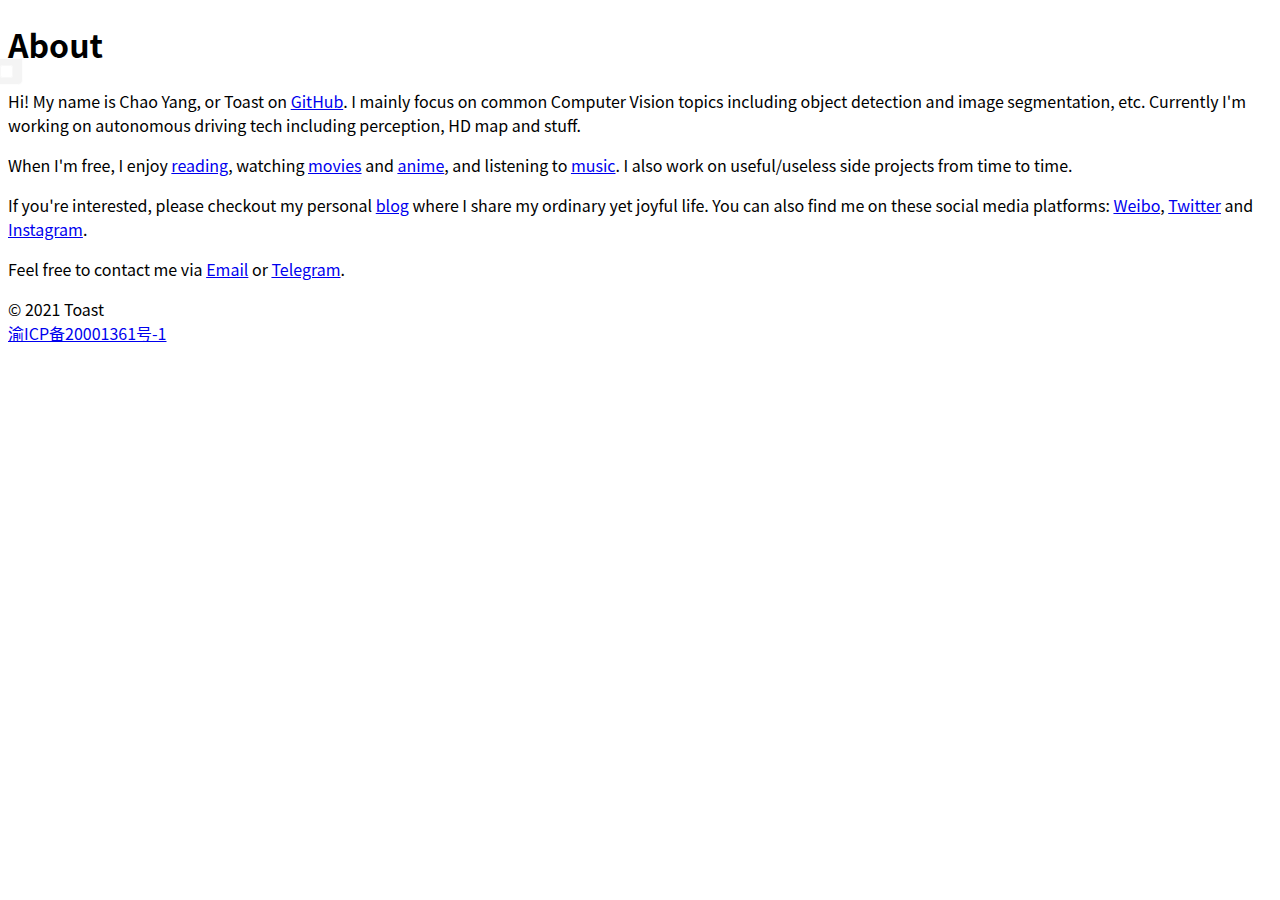
==== About.html @ 5da79fb2 "update" ====
<!DOCTYPE html>
<!-- saved from url=(0022)https://www.diycat.top/ -->
<html class="  ext-strict"><head><meta http-equiv="Content-Type" content="text/html; charset=UTF-8">
    <title>About Toast</title>
    
    <meta name="viewport" content="width=device-width, initial-scale=1.0, maximum-scale=1.0, user-scalable=no">
    <link rel="icon" type="image/png" sizes="32x32" href="https://www.imalan.cn/favicon-32x32.png?v=yyLyaqbyRG">
    <link rel="icon" type="image/png" sizes="16x16" href="https://www.imalan.cn/favicon-16x16.png?v=yyLyaqbyRG">
    <link rel="manifest" href="https://www.imalan.cn/site.webmanifest?v=yyLyaqbyRG">
    <link rel="mask-icon" href="https://www.imalan.cn/safari-pinned-tab.svg?v=yyLyaqbyRG" color="#505050">
    <link rel="shortcut icon" href="https://www.imalan.cn/favicon.ico?v=yyLyaqbyRG">
    <meta name="apple-mobile-web-app-title" content="About Toast">
    <meta name="application-name" content="About Toast">
    <meta name="msapplication-TileColor" content="#f1f5fa">
    <meta name="theme-color" content="#ffffff">
    <meta name="description" content="This is homepage of AlanDecode, who focuses on tech and life(hopefully).">
    <meta name="keywords" content="Toast,吐司">
    <meta name="twitter:card" content="summary">
    <meta name="twitter:title" content="About Toast">
    <meta name="twitter:description" content="This is homepage of AlanDecode, who focuses on tech and life(hopefully).">
    <meta property="twitter:image" content="apple-touch-icon.png">
    <link href="./About/style.3.css" rel="stylesheet">
<style id="6fe450b7-7881-4eab-97e5-fac8b67250f3">


html {
  -webkit-font-smoothing: antialiased;
  -moz-osx-font-smoothing: grayscale;
  text-rendering: optimizeLegibility;
}

body {
  font-family: "Source Han Sans SC", "Noto Sans CJK SC", "HanHei SC",
    "方正兰亭黑_GB18030", "方正兰亭黑_GBK", system-ui, -apple-system, sans-serif,
    "Apple Color Emoji", "Segoe UI Emoji", "Segoe UI Symbol", "Noto Color Emoji",
    emoji;
}

button,
input,
keygen,
optgroup,
select,
textarea {
  font-family: inherit;
}

code,
kbd,
pre,
samp {
  font-family: "Source Han Mono SC", "Noto Sans Mono CJK SC", "Source Code Pro",
    "Noto Mono", "Roboto Mono", "Source Han Sans SC", "Noto Sans CJK SC",
    "HanHei SC", "方正兰亭黑_GB18030", "方正兰亭黑_GBK", system-ui,
    -apple-system, monospace, "Apple Color Emoji", "Segoe UI Emoji",
    "Segoe UI Symbol", "Noto Color Emoji", emoji;
}

html:lang(zh) body,
html:lang(zh-CN) body,
html:lang(zh-SG) body,
html:lang(cmn-Hans) body,
html:lang(zh-cmn-Hans) body,
html:lang(zh-Hans) body {
  font-family: "Source Han Sans SC", "Noto Sans CJK SC", "HanHei SC",
    "方正兰亭黑_GB18030", "方正兰亭黑_GBK", system-ui, -apple-system, sans-serif,
    "Apple Color Emoji", "Segoe UI Emoji", "Segoe UI Symbol", "Noto Color Emoji",
    emoji;
  quotes: "“" "”";
}

html:lang(zh) code,
html:lang(zh) kbd,
html:lang(zh) pre,
html:lang(zh) samp,
html:lang(zh-CN) code,
html:lang(zh-CN) kbd,
html:lang(zh-CN) pre,
html:lang(zh-CN) samp,
html:lang(zh-SG) code,
html:lang(zh-SG) kbd,
html:lang(zh-SG) pre,
html:lang(zh-SG) samp,
html:lang(cmn-Hans) code,
html:lang(cmn-Hans) kbd,
html:lang(cmn-Hans) pre,
html:lang(cmn-Hans) samp,
html:lang(zh-cmn-Hans) code,
html:lang(zh-cmn-Hans) kbd,
html:lang(zh-cmn-Hans) pre,
html:lang(zh-cmn-Hans) samp,
html:lang(zh-Hans) code,
html:lang(zh-Hans) kbd,
html:lang(zh-Hans) pre,
html:lang(zh-Hans) samp {
  font-family: "Source Han Mono SC", "Noto Sans Mono CJK SC", "Source Code Pro",
    "Noto Mono", "Roboto Mono", "Source Han Sans SC", "Noto Sans CJK SC",
    "HanHei SC", "方正兰亭黑_GB18030", "方正兰亭黑_GBK", system-ui,
    -apple-system, monospace, "Apple Color Emoji", "Segoe UI Emoji",
    "Segoe UI Symbol", "Noto Color Emoji", emoji;
}

html:lang(zh-TW) body,
html:lang(cmn-Hant) body,
html:lang(zh-cmn-Hant) body,
html:lang(zh-Hant) body {
  font-family: "Source Han Sans TC", "Noto Sans CJK TC", "HanHei TC", system-ui,
    -apple-system, sans-serif, "Apple Color Emoji", "Segoe UI Emoji",
    "Segoe UI Symbol", "Noto Color Emoji", emoji;
  quotes: "「" "」";
}

html:lang(zh-TW) code,
html:lang(zh-TW) kbd,
html:lang(zh-TW) pre,
html:lang(zh-TW) samp,
html:lang(cmn-Hant) code,
html:lang(cmn-Hant) kbd,
html:lang(cmn-Hant) pre,
html:lang(cmn-Hant) samp,
html:lang(zh-cmn-Hant) code,
html:lang(zh-cmn-Hant) kbd,
html:lang(zh-cmn-Hant) pre,
html:lang(zh-cmn-Hant) samp,
html:lang(zh-Hant) code,
html:lang(zh-Hant) kbd,
html:lang(zh-Hant) pre,
html:lang(zh-Hant) samp {
  font-family: "Source Han Mono TC", "Noto Sans Mono CJK TC", "Source Code Pro",
    "Noto Mono", "Roboto Mono", "Source Han Sans TC", "Noto Sans CJK TC",
    "HanHei TC", system-ui, -apple-system, monospace, "Apple Color Emoji",
    "Segoe UI Emoji", "Segoe UI Symbol", "Noto Color Emoji", emoji;
}

html:lang(zh-HK) body,
html:lang(zh-MO) body,
html:lang(yue-Hant) body,
html:lang(zh-yue-Hant) body {
  font-family: "Source Han Sans HC", "Noto Sans CJK HC", "Source Han Sans TC",
    "Noto Sans CJK TC", "HanHei TC", system-ui, -apple-system, sans-serif,
    "Apple Color Emoji", "Segoe UI Emoji", "Segoe UI Symbol", "Noto Color Emoji",
    emoji;
  quotes: "「" "」";
}

html:lang(zh-HK) code,
html:lang(zh-HK) kbd,
html:lang(zh-HK) pre,
html:lang(zh-HK) samp,
html:lang(zh-MO) code,
html:lang(zh-MO) kbd,
html:lang(zh-MO) pre,
html:lang(zh-MO) samp,
html:lang(yue-Hant) code,
html:lang(yue-Hant) kbd,
html:lang(yue-Hant) pre,
html:lang(yue-Hant) samp,
html:lang(zh-yue-Hant) code,
html:lang(zh-yue-Hant) kbd,
html:lang(zh-yue-Hant) pre,
html:lang(zh-yue-Hant) samp {
  font-family: "Source Han Mono HC", "Noto Sans Mono CJK HC",
    "Source Han Mono TC", "Noto Sans Mono CJK TC", "Source Code Pro",
    "Noto Mono", "Roboto Mono", "Source Han Sans HC", "Noto Sans CJK HC",
    "Source Han Sans TC", "Noto Sans CJK TC", "HanHei TC", system-ui,
    -apple-system, monospace, "Apple Color Emoji", "Segoe UI Emoji",
    "Segoe UI Symbol", "Noto Color Emoji", emoji;
}

html:lang(ja) body {
  font-family: "Source Han Sans", "Noto Sans CJK JP", "Hiragino Kaku Gothic Pro",
    system-ui, -apple-system, sans-serif, "Apple Color Emoji", "Segoe UI Emoji",
    "Segoe UI Symbol", "Noto Color Emoji", emoji;
  quotes: "「" "」";
}

html:lang(ja) code,
html:lang(ja) kbd,
html:lang(ja) pre,
html:lang(ja) samp {
  font-family: "Source Han Mono", "Noto Sans Mono CJK JP", "Source Code Pro",
    "Noto Mono", "Roboto Mono", "Source Han Sans", "Noto Sans CJK JP",
    "Hiragino Kaku Gothic Pro", system-ui, -apple-system, monospace,
    "Apple Color Emoji", "Segoe UI Emoji", "Segoe UI Symbol", "Noto Color Emoji",
    emoji;
}

html:lang(ko) body {
  font-family: "Source Han Sans K", "Noto Sans CJK KR", "Apple SD Gothic Neo",
    system-ui, -apple-system, sans-serif, "Apple Color Emoji", "Segoe UI Emoji",
    "Segoe UI Symbol", "Noto Color Emoji", emoji;
}

html:lang(ko) code,
html:lang(ko) kbd,
html:lang(ko) pre,
html:lang(ko) samp {
  font-family: "Source Han Mono K", "Noto Sans Mono CJK KR", "Source Code Pro",
    "Noto Mono", "Roboto Mono", "Source Han Sans K", "Noto Sans CJK KR",
    "Apple SD Gothic Neo", system-ui, -apple-system, monospace,
    "Apple Color Emoji", "Segoe UI Emoji", "Segoe UI Symbol", "Noto Color Emoji",
    emoji;
}

html:lang(en) body,
html:lang(de) body,
html:lang(nl) body,
html:lang(sv) body,
html:lang(nb) body,
html:lang(no) body,
html:lang(da) body,
html:lang(is) body,
html:lang(fr) body,
html:lang(it) body,
html:lang(es) body,
html:lang(pt) body,
html:lang(ro) body,
html:lang(lt) body,
html:lang(lv) body,
html:lang(ru) body,
html:lang(uk) body,
html:lang(pl) body,
html:lang(cs) body,
html:lang(sk) body,
html:lang(bg) body,
html:lang(sl) body,
html:lang(sr) body,
html:lang(hr) body,
html:lang(bs) body,
html:lang(el) body,
html:lang(fi) body,
html:lang(et) body,
html:lang(hu) body,
html:lang(tr) body,
html:lang(vi) body,
html:lang(id) body {
  font-family: "Source Sans 3", "Source Sans Pro", "Noto Sans", "Roboto",
    sans-serif, "Apple Color Emoji", "Segoe UI Emoji", "Segoe UI Symbol",
    "Noto Color Emoji", emoji;
}

html:lang(en) code,
html:lang(en) kbd,
html:lang(en) pre,
html:lang(en) samp,
html:lang(de) code,
html:lang(de) kbd,
html:lang(de) pre,
html:lang(de) samp,
html:lang(nl) code,
html:lang(nl) kbd,
html:lang(nl) pre,
html:lang(nl) samp,
html:lang(sv) code,
html:lang(sv) kbd,
html:lang(sv) pre,
html:lang(sv) samp,
html:lang(nb) code,
html:lang(nb) kbd,
html:lang(nb) pre,
html:lang(nb) samp,
html:lang(no) code,
html:lang(no) kbd,
html:lang(no) pre,
html:lang(no) samp,
html:lang(da) code,
html:lang(da) kbd,
html:lang(da) pre,
html:lang(da) samp,
html:lang(is) code,
html:lang(is) kbd,
html:lang(is) pre,
html:lang(is) samp,
html:lang(fr) code,
html:lang(fr) kbd,
html:lang(fr) pre,
html:lang(fr) samp,
html:lang(it) code,
html:lang(it) kbd,
html:lang(it) pre,
html:lang(it) samp,
html:lang(es) code,
html:lang(es) kbd,
html:lang(es) pre,
html:lang(es) samp,
html:lang(pt) code,
html:lang(pt) kbd,
html:lang(pt) pre,
html:lang(pt) samp,
html:lang(ro) code,
html:lang(ro) kbd,
html:lang(ro) pre,
html:lang(ro) samp,
html:lang(lt) code,
html:lang(lt) kbd,
html:lang(lt) pre,
html:lang(lt) samp,
html:lang(lv) code,
html:lang(lv) kbd,
html:lang(lv) pre,
html:lang(lv) samp,
html:lang(ru) code,
html:lang(ru) kbd,
html:lang(ru) pre,
html:lang(ru) samp,
html:lang(uk) code,
html:lang(uk) kbd,
html:lang(uk) pre,
html:lang(uk) samp,
html:lang(pl) code,
html:lang(pl) kbd,
html:lang(pl) pre,
html:lang(pl) samp,
html:lang(cs) code,
html:lang(cs) kbd,
html:lang(cs) pre,
html:lang(cs) samp,
html:lang(sk) code,
html:lang(sk) kbd,
html:lang(sk) pre,
html:lang(sk) samp,
html:lang(bg) code,
html:lang(bg) kbd,
html:lang(bg) pre,
html:lang(bg) samp,
html:lang(sl) code,
html:lang(sl) kbd,
html:lang(sl) pre,
html:lang(sl) samp,
html:lang(sr) code,
html:lang(sr) kbd,
html:lang(sr) pre,
html:lang(sr) samp,
html:lang(hr) code,
html:lang(hr) kbd,
html:lang(hr) pre,
html:lang(hr) samp,
html:lang(bs) code,
html:lang(bs) kbd,
html:lang(bs) pre,
html:lang(bs) samp,
html:lang(el) code,
html:lang(el) kbd,
html:lang(el) pre,
html:lang(el) samp,
html:lang(fi) code,
html:lang(fi) kbd,
html:lang(fi) pre,
html:lang(fi) samp,
html:lang(et) code,
html:lang(et) kbd,
html:lang(et) pre,
html:lang(et) samp,
html:lang(hu) code,
html:lang(hu) kbd,
html:lang(hu) pre,
html:lang(hu) samp,
html:lang(tr) code,
html:lang(tr) kbd,
html:lang(tr) pre,
html:lang(tr) samp,
html:lang(vi) code,
html:lang(vi) kbd,
html:lang(vi) pre,
html:lang(vi) samp,
html:lang(id) code,
html:lang(id) kbd,
html:lang(id) pre,
html:lang(id) samp {
  font-family: "Source Code Pro", "Noto Mono", "Roboto Mono", monospace,
    "Apple Color Emoji", "Segoe UI Emoji", "Segoe UI Symbol", "Noto Color Emoji",
    emoji;
}

html:lang(de) body {
  quotes: "„" "“";
}

html:lang(es) body,
html:lang(nb) body,
html:lang(no) body {
  quotes: "«" "»";
}

html:lang(fr) body {
  quotes: "« " " »";
}

html:lang(ar) body,
html:lang(he) body,
html:lang(th) body {
  font-family: system-ui, -apple-system, sans-serif, "Apple Color Emoji",
    "Segoe UI Emoji", "Segoe UI Symbol", "Noto Color Emoji", emoji;
}

html:lang(ar) code,
html:lang(ar) kbd,
html:lang(ar) pre,
html:lang(ar) samp,
html:lang(he) code,
html:lang(he) kbd,
html:lang(he) pre,
html:lang(he) samp,
html:lang(th) code,
html:lang(th) kbd,
html:lang(th) pre,
html:lang(th) samp {
  font-family: monospace, "Apple Color Emoji", "Segoe UI Emoji",
    "Segoe UI Symbol", "Noto Color Emoji", emoji;
}

@font-face {
  font-family: "Georgia";
  src: local("Source Serif Pro");
}

@font-face {
  font-family: "Times";
  src: local("Source Serif Pro");
}

@font-face {
  font-family: "Time New Roman";
  src: local("Source Serif Pro");
}

@font-face {
  font-family: "Arial";
  src: local("Source Sans 3", "Source Sans Pro");
}

@font-face {
  font-family: "Helvetica";
  src: local("Source Sans 3", "Source Sans Pro");
}

@font-face {
  font-family: "Helvetica Neue";
  src: local("Source Sans 3", "Source Sans Pro");
}

@font-face {
  font-family: "Open Sans";
  src: local("Source Sans 3", "Source Sans Pro");
}

@font-face {
  font-family: "Segoe UI";
  src: local("Source Sans 3", "Source Sans Pro");
}

@font-face {
  font-family: "Tahoma";
  src: local("Source Sans 3", "Source Sans Pro");
}

@font-face {
  font-family: "Trebuchet";
  src: local("Source Sans 3", "Source Sans Pro");
}

@font-face {
  font-family: "Trebuchet MS";
  src: local("Source Sans 3", "Source Sans Pro");
}

@font-face {
  font-family: "Ubuntu";
  src: local("Source Sans 3", "Source Sans Pro");
}

@font-face {
  font-family: "Verdana";
  src: local("Source Sans 3", "Source Sans Pro");
}

@font-face {
  font-family: "Consolas";
  src: local("Source Code Pro");
}

@font-face {
  font-family: "Courier";
  src: local("Source Code Pro");
}

@font-face {
  font-family: "Courier New";
  src: local("Source Code Pro");
}

@font-face {
  font-family: "Lucida Console";
  src: local("Source Code Pro");
}

@font-face {
  font-family: "Ubuntu Mono";
  src: local("Source Code Pro");
}

@font-face {
  font-family: "SimSun";
  src: local("Source Han Sans SC");
}

@font-face {
  font-family: "SimSun-ExtB";
  src: local("Source Han Sans SC");
}

@font-face {
  font-family: "宋体";
  src: local("Source Han Sans SC");
}

@font-face {
  font-family: "NSimSun";
  src: local("Source Han Sans SC");
}

@font-face {
  font-family: "新宋体";
  src: local("Source Han Sans SC");
}

@font-face {
  font-family: "SimHei";
  src: local("Source Han Sans SC");
}

@font-face {
  font-family: "黑体";
  src: local("Source Han Sans SC");
}

@font-face {
  font-family: "Microsoft YaHei UI";
  src: local("Source Han Sans SC");
}

@font-face {
  font-family: "Microsoft YaHei";
  src: local("Source Han Sans SC");
}

@font-face {
  font-family: "微软雅黑";
  src: local("Source Han Sans SC");
}

@font-face {
  font-family: "STHeiti SC";
  src: local("Source Han Sans SC");
}

@font-face {
  font-family: "PingFang SC";
  src: local("Source Han Sans SC");
}

@font-face {
  font-family: "苹方-简";
  src: local("Source Han Sans SC");
}

@font-face {
  font-family: "MingLiU";
  src: local("Source Han Sans TC");
}

@font-face {
  font-family: "MingLiU-ExtB";
  src: local("Source Han Sans TC");
}

@font-face {
  font-family: "PMingLiU";
  src: local("Source Han Sans TC");
}

@font-face {
  font-family: "PMingLiU-ExtB";
  src: local("Source Han Sans TC");
}

@font-face {
  font-family: "Microsoft JhengHei UI";
  src: local("Source Han Sans TC");
}

@font-face {
  font-family: "Microsoft JhengHei";
  src: local("Source Han Sans TC");
}

@font-face {
  font-family: "微軟正黑體";
  src: local("Source Han Sans TC");
}

@font-face {
  font-family: "STHeiti TC";
  src: local("Source Han Sans TC");
}

@font-face {
  font-family: "PingFang TC";
  src: local("Source Han Sans TC");
}

@font-face {
  font-family: "蘋方-繁";
  src: local("Source Han Sans TC");
}

@font-face {
  font-family: "MingLiU_HKSCS";
  src: local("Source Han Sans HC");
}

@font-face {
  font-family: "MingLiU_HKSCS-ExtB";
  src: local("Source Han Sans HC");
}

@font-face {
  font-family: "PingFang HK";
  src: local("Source Han Sans HC");
}

@font-face {
  font-family: "蘋方-港";
  src: local("Source Han Sans HC");
}

@font-face {
  font-family: "MS Gothic";
  src: local("Source Han Sans");
}

@font-face {
  font-family: "MS PGothic";
  src: local("Source Han Sans");
}

@font-face {
  font-family: "MS UI Gothic";
  src: local("Source Han Sans");
}

@font-face {
  font-family: "Yu Gothic";
  src: local("Source Han Sans");
}

@font-face {
  font-family: "Yu Gothic UI";
  src: local("Source Han Sans");
}

@font-face {
  font-family: "Malgun Gothic";
  src: local("Source Han Sans K");
}

</style></head>

<body class=" ext-webkit ext-chrome" id="syno-nsc-ext-gen3">
    <main>
        <div>
            <h1>About</h1>

            <p>Hi! My name is Chao Yang, or Toast on <a href="https://github.com/tiankongsang" target="_blank" rel="noopener">GitHub</a>. I mainly focus on common Computer Vision topics including object
                detection and image segmentation, etc. Currently I'm working on autonomous driving tech including
                perception, HD map and stuff.</p>

            <p>When I'm free, I enjoy <a href="https://book.douban.com/people/TKBJ/" target="_blank" rel="noopener">reading</a>, watching <a href="https://movie.douban.com/people/TKBJ/" target="_blank" rel="noopener">movies</a> and <a href="https://bangumi.tv/user/525235" target="_blank" rel="noopener">anime</a>, and listening to <a href="https://music.163.com/#/user/home?id=93476860" target="_blank" rel="noopener">music</a>.
                I also work on useful/useless side projects from time to time.</p>

            <p>If you're interested, please checkout my personal <a href="https://blog.diycat.top/" target="_blank" rel="noopener">blog</a> where I share my ordinary yet joyful life. You can also find me on
                these social media platforms: <a href="https://www.weibo.com/2354581087" target="_blank" rel="noopener">Weibo</a>, <a href="https://twitter.com/tiankongsang" target="_blank" rel="noopener">Twitter</a> and <a href="https://www.instagram.com/tiankongsang" target="_blank" rel="noopener">Instagram</a>.
            </p>

            <p>Feel free to contact me via <a href="mailto:tiankongsang@outlook.com">Email</a> or <a href="https://t.me/Toast233" target="_blank" rel="noopener">Telegram</a>.</p>
        </div>
    </main>
    <footer class="container">
        <div>© 2021 Toast</div>
        <div><a href="http://beian.miit.gov.cn/" target="_blank">渝ICP备20001361号-1</a></div>
    </footer>



<remove-web-limits-iqxin id="rwl-iqxin" class="rwl-exempt" style="position: fixed; top: 58px; left: 0px;"><qxinbutton type="qxinbutton" id="rwl-setbtn"> set </qxinbutton> <lalala style="cursor:move; font-size:12px;">限制解除</lalala> <input type="checkbox" name="" id="black_node"><style type="text/css">#rwl-iqxin{position:fixed;transform:translate(-95px,0);width:85px;height:25px;font-size:12px;font-weight: 500;font-family:Verdana, Arial, '宋体';color:#fff;background:#333;z-index:2147483647;margin: 0;opacity:0.05;transition:0.3s;overflow:hidden;user-select:none;text-align:center;white-space:nowrap;line-height:25px;padding:0 16px;border:1px solid #ccc;border-width:1px 1px 1px 0;border-bottom-right-radius:5px;box-sizing: content-box;}#rwl-iqxin input{margin: 0;padding: 0;vertical-align:middle;-webkit-appearance:checkbox;-moz-appearance:checkbox;position: static;clip: auto;opacity: 1;cursor: pointer;}#rwl-iqxin.rwl-active-iqxin{left: 0px;transform:translate(0,0);opacity: 0.9;height: 32px;line-height: 32px}#rwl-iqxin label{margin:0;padding:0;font-weight:500;}#rwl-iqxin #rwl-setbtn{margin: 0 4px 0 0;padding: 0 0 0 4px;border: none;border-radius: 2px;cursor: pointer;background: #fff;color: #000;} </style></remove-web-limits-iqxin><div id="syno-nsc-ext-comp-1008" class=" x-tip-invalid" style="position: absolute; z-index: 11000; visibility: hidden; display: none;"><div class="x-tip-invalid-tl"><div class="x-tip-invalid-tr"><div class="x-tip-invalid-tc"><div class="x-tip-invalid-header x-unselectable" id="syno-nsc-ext-gen4"><span class="x-tip-invalid-header-text"></span></div></div></div></div><div class="x-tip-invalid-bwrap" id="syno-nsc-ext-gen5"><div class="x-tip-invalid-ml"><div class="x-tip-invalid-mr"><div class="x-tip-invalid-mc" id="syno-nsc-ext-gen8"><div class="x-tip-invalid-body" id="syno-nsc-ext-gen6" style="height: auto;"></div></div></div></div><div class="x-tip-invalid-bl x-panel-nofooter" id="syno-nsc-ext-gen7"><div class="x-tip-invalid-br"><div class="x-tip-invalid-bc"></div></div></div></div><div class="x-tip-anchor x-tip-anchor-top" id="syno-nsc-ext-gen9" style="z-index: 11001;"></div></div></body></html>
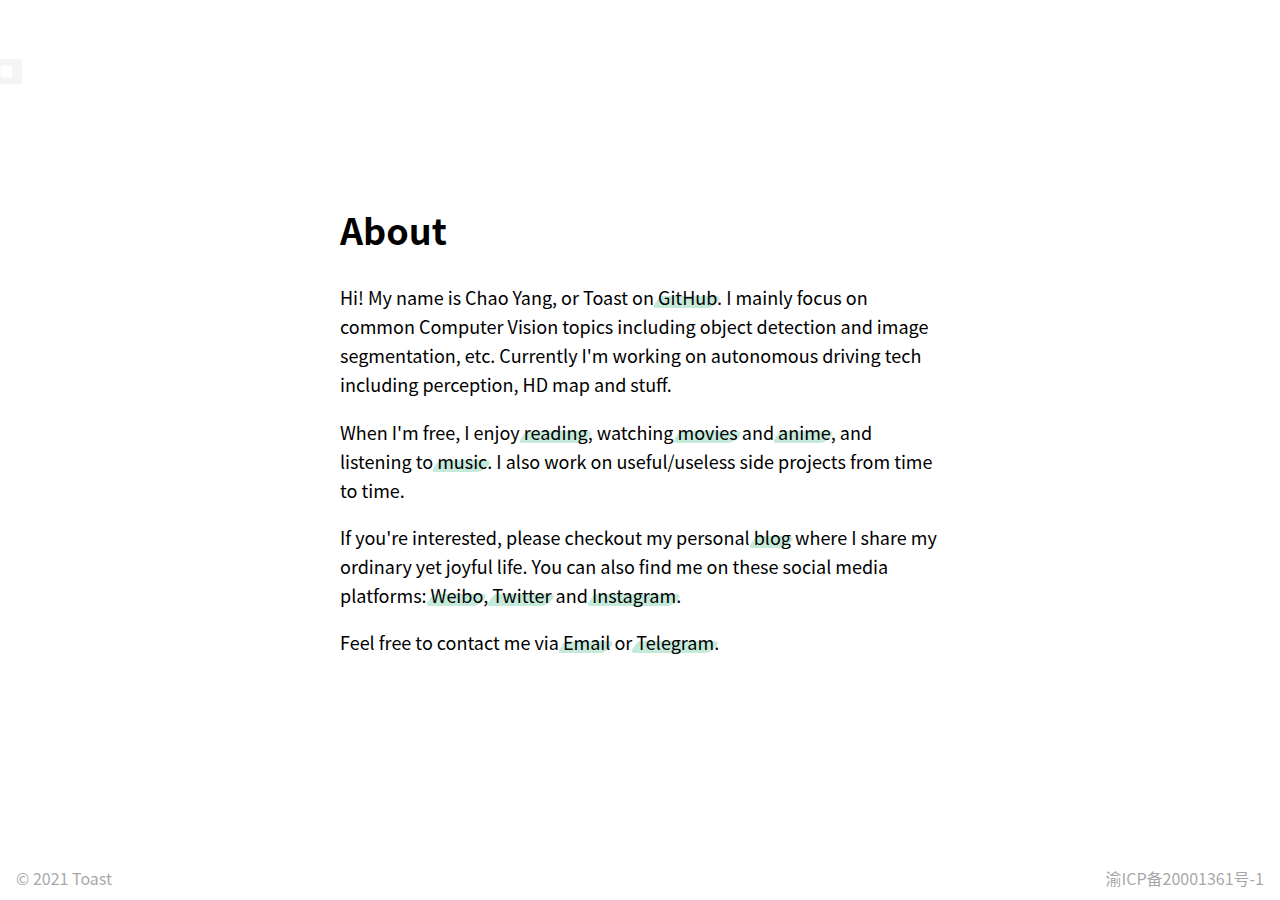
==== commit ee053c8e: "Update About.html" ====
--- a/About.html
+++ b/About.html
@@ -19,7 +19,7 @@
     <meta name="twitter:title" content="About Toast">
     <meta name="twitter:description" content="This is homepage of AlanDecode, who focuses on tech and life(hopefully).">
     <meta property="twitter:image" content="apple-touch-icon.png">
-    <link href="./About/style.3.css" rel="stylesheet">
+    <link href="./About_files/style.3.css" rel="stylesheet">
 <style id="6fe450b7-7881-4eab-97e5-fac8b67250f3">
 
 
@@ -692,4 +692,4 @@
 
 
 
-<remove-web-limits-iqxin id="rwl-iqxin" class="rwl-exempt" style="position: fixed; top: 58px; left: 0px;"><qxinbutton type="qxinbutton" id="rwl-setbtn"> set </qxinbutton> <lalala style="cursor:move; font-size:12px;">限制解除</lalala> <input type="checkbox" name="" id="black_node"><style type="text/css">#rwl-iqxin{position:fixed;transform:translate(-95px,0);width:85px;height:25px;font-size:12px;font-weight: 500;font-family:Verdana, Arial, '宋体';color:#fff;background:#333;z-index:2147483647;margin: 0;opacity:0.05;transition:0.3s;overflow:hidden;user-select:none;text-align:center;white-space:nowrap;line-height:25px;padding:0 16px;border:1px solid #ccc;border-width:1px 1px 1px 0;border-bottom-right-radius:5px;box-sizing: content-box;}#rwl-iqxin input{margin: 0;padding: 0;vertical-align:middle;-webkit-appearance:checkbox;-moz-appearance:checkbox;position: static;clip: auto;opacity: 1;cursor: pointer;}#rwl-iqxin.rwl-active-iqxin{left: 0px;transform:translate(0,0);opacity: 0.9;height: 32px;line-height: 32px}#rwl-iqxin label{margin:0;padding:0;font-weight:500;}#rwl-iqxin #rwl-setbtn{margin: 0 4px 0 0;padding: 0 0 0 4px;border: none;border-radius: 2px;cursor: pointer;background: #fff;color: #000;} </style></remove-web-limits-iqxin><div id="syno-nsc-ext-comp-1008" class=" x-tip-invalid" style="position: absolute; z-index: 11000; visibility: hidden; display: none;"><div class="x-tip-invalid-tl"><div class="x-tip-invalid-tr"><div class="x-tip-invalid-tc"><div class="x-tip-invalid-header x-unselectable" id="syno-nsc-ext-gen4"><span class="x-tip-invalid-header-text"></span></div></div></div></div><div class="x-tip-invalid-bwrap" id="syno-nsc-ext-gen5"><div class="x-tip-invalid-ml"><div class="x-tip-invalid-mr"><div class="x-tip-invalid-mc" id="syno-nsc-ext-gen8"><div class="x-tip-invalid-body" id="syno-nsc-ext-gen6" style="height: auto;"></div></div></div></div><div class="x-tip-invalid-bl x-panel-nofooter" id="syno-nsc-ext-gen7"><div class="x-tip-invalid-br"><div class="x-tip-invalid-bc"></div></div></div></div><div class="x-tip-anchor x-tip-anchor-top" id="syno-nsc-ext-gen9" style="z-index: 11001;"></div></div></body></html>+<remove-web-limits-iqxin id="rwl-iqxin" class="rwl-exempt" style="position: fixed; top: 58px; left: 0px;"><qxinbutton type="qxinbutton" id="rwl-setbtn"> set </qxinbutton> <lalala style="cursor:move; font-size:12px;">限制解除</lalala> <input type="checkbox" name="" id="black_node"><style type="text/css">#rwl-iqxin{position:fixed;transform:translate(-95px,0);width:85px;height:25px;font-size:12px;font-weight: 500;font-family:Verdana, Arial, '宋体';color:#fff;background:#333;z-index:2147483647;margin: 0;opacity:0.05;transition:0.3s;overflow:hidden;user-select:none;text-align:center;white-space:nowrap;line-height:25px;padding:0 16px;border:1px solid #ccc;border-width:1px 1px 1px 0;border-bottom-right-radius:5px;box-sizing: content-box;}#rwl-iqxin input{margin: 0;padding: 0;vertical-align:middle;-webkit-appearance:checkbox;-moz-appearance:checkbox;position: static;clip: auto;opacity: 1;cursor: pointer;}#rwl-iqxin.rwl-active-iqxin{left: 0px;transform:translate(0,0);opacity: 0.9;height: 32px;line-height: 32px}#rwl-iqxin label{margin:0;padding:0;font-weight:500;}#rwl-iqxin #rwl-setbtn{margin: 0 4px 0 0;padding: 0 0 0 4px;border: none;border-radius: 2px;cursor: pointer;background: #fff;color: #000;} </style></remove-web-limits-iqxin><div id="syno-nsc-ext-comp-1008" class=" x-tip-invalid" style="position: absolute; z-index: 11000; visibility: hidden; display: none;"><div class="x-tip-invalid-tl"><div class="x-tip-invalid-tr"><div class="x-tip-invalid-tc"><div class="x-tip-invalid-header x-unselectable" id="syno-nsc-ext-gen4"><span class="x-tip-invalid-header-text"></span></div></div></div></div><div class="x-tip-invalid-bwrap" id="syno-nsc-ext-gen5"><div class="x-tip-invalid-ml"><div class="x-tip-invalid-mr"><div class="x-tip-invalid-mc" id="syno-nsc-ext-gen8"><div class="x-tip-invalid-body" id="syno-nsc-ext-gen6" style="height: auto;"></div></div></div></div><div class="x-tip-invalid-bl x-panel-nofooter" id="syno-nsc-ext-gen7"><div class="x-tip-invalid-br"><div class="x-tip-invalid-bc"></div></div></div></div><div class="x-tip-anchor x-tip-anchor-top" id="syno-nsc-ext-gen9" style="z-index: 11001;"></div></div></body></html>
--- a/About_files/style.3.css
+++ b/About_files/style.3.css
@@ -0,0 +1,81 @@
+body {
+    font-size: 16px;
+    line-height: 1.62;
+    font-family: Menlo, Monaco, Consolas, "Courier New", sans-serif;
+    margin: 0;
+    min-height: 100vh;
+    display: flex;
+    flex-direction: column;
+}
+
+main {
+    max-width: 600px;
+    font-size: 18px;
+    flex: 1;
+    margin: 3rem auto;
+    padding: 0 1rem;
+    display: flex;
+    flex-direction: column;
+    justify-content: center;
+}
+
+main h1 {
+    margin-top: 0;
+}
+
+main p:first-of-type {
+    margin-top: 0;
+}
+
+main p:last-of-type {
+    margin-bottom: 0;
+}
+
+main a {
+    color: inherit;
+    position: relative;
+    text-decoration: none;
+    white-space: nowrap;
+}
+
+main a::before {
+    content: "";
+    position: absolute;
+    height: 12px;
+    bottom: 2px;
+    left: -2px;
+    width: 105%;
+    z-index: -1;
+    background-color: #42b983;
+    opacity: .3;
+    transform: skew(-35deg);
+    transition: opacity .2s ease;
+    border-radius: 3px 8px 10px 6px;
+    transition: 0.1s ease background-color;
+}
+
+main a:hover::before {
+    background: #9571e3;
+}
+
+footer {
+    margin: 0.5rem 0;
+    padding: 0 1rem;
+    opacity: 0.35;
+    display: flex;
+    justify-content: space-between;
+}
+
+@media screen and (max-width: 374.5px) {
+    footer {
+        justify-content: flex-end;
+    }
+    footer div:first-of-type {
+        display: none;
+    }
+}
+
+footer a {
+    color: inherit;
+    text-decoration: none;
+}